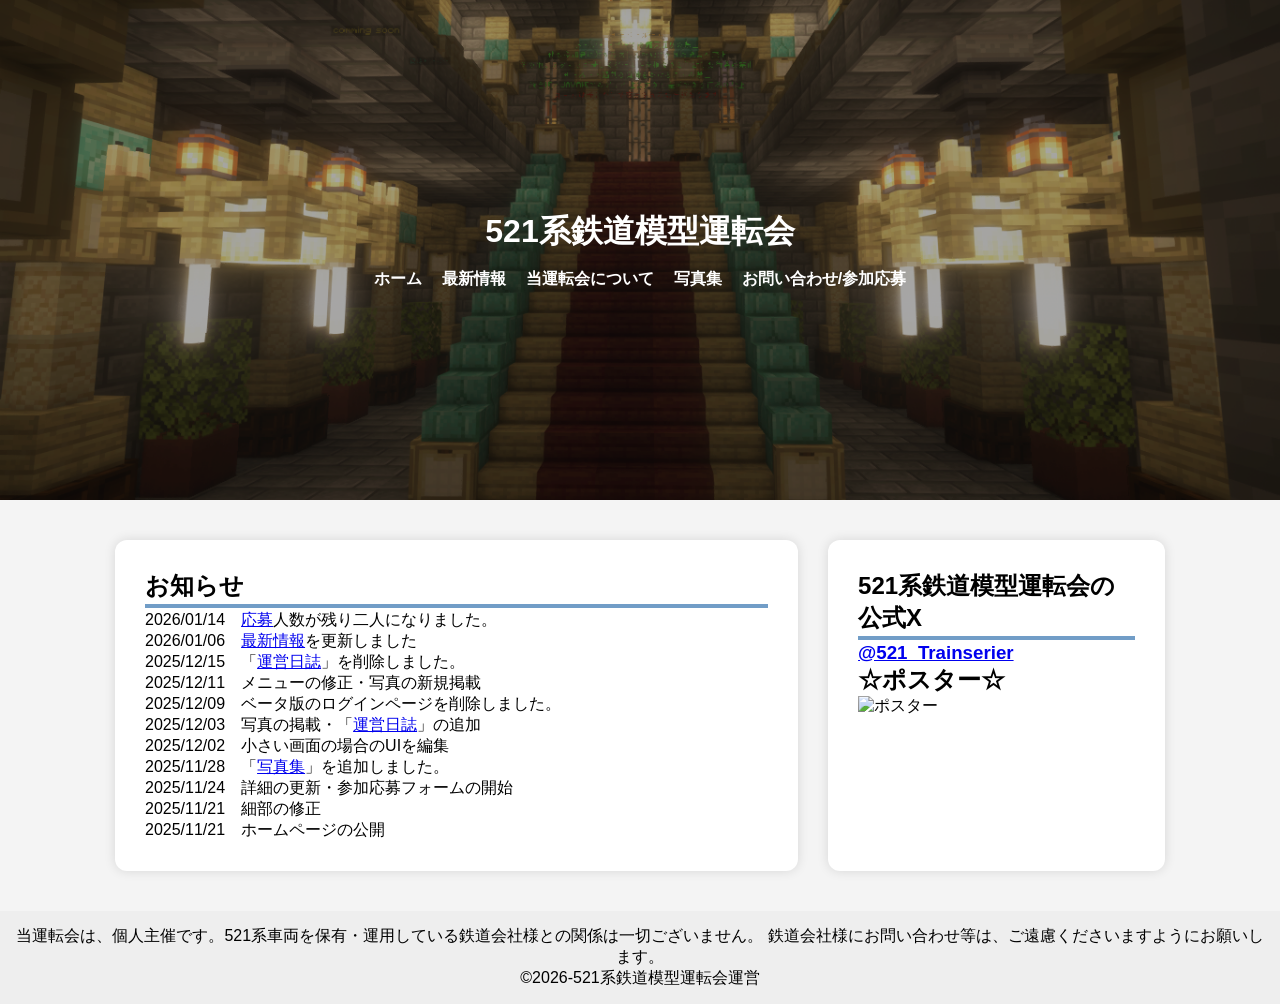
==== index.html @ af1ef17d "commit" ====
<!DOCTYPE html>
<html lang="ja">
<head>
    <meta charset="UTF-8">
    <meta name="viewport" content="width=device-width, initial-scale=1.0">
    <meta property="og:title" content="521系鉄道模型運転会">
    <meta property="og:description" content="このサイトは521系鉄道模型運転会の公式webサイトです。管理者:akiaki">
    <meta >
    <meta property="og:title" content="521系鉄道模型運転会">
    <meta property="og:description" content="このサイトは521系鉄道模型運転会の公式webサイトです。管理者:akiaki">
    <meta property="og:image" content="https://nme.521train.f5.si/ogp.png">
    <meta property="og:url" content="https://nme.521train.f5.si/">
    <meta property="og:type" content="website">
    <meta name="twitter:card" content="summary_large_image">
    <title>521運転会-ホームページ</title>
    <link rel="stylesheet" href="style.css">
</head>
<body>
<script>
function toggleMenu() {
    const menu = document.getElementById("navMenu");
    menu.classList.toggle("active");
}
</script>


<header class="hero-header">
    <div class="overlay">
        <h1>521系鉄道模型運転会</h1>

        <!-- ▼ ハンバーガーメニュー ▼ -->
        <div class="hamburger" onclick="toggleMenu()">
            <span></span>
            <span></span>
            <span></span>
        </div>

        <nav id="navMenu">
            <a href="index.html">ホーム</a>
            <a href="event.html">最新情報</a>
            <a href="access.html">当運転会について</a>
            <a href="album.html">写真集</a>
            <a href="contact.html">お問い合わせ/参加応募</a>
         </nav>
    </div>
</header>


<main class="two-column">

    <section class="info left-box">
        <h2>お知らせ</h2>
        <div style="height: 4px; background-color: #3170aeaf; margin: 2px 0;"></div>
        <p>2026/01/14　<a href="contact.html">応募</a>人数が残り二人になりました。</p>
        <p>2026/01/06　<a href="event.html">最新情報</a>を更新しました</p>
        <p>2025/12/15　「<a href="nissi.html">運営日誌</a>」を削除しました。</p>
        <p>2025/12/11　メニューの修正・写真の新規掲載</p>
        <p>2025/12/09　ベータ版のログインページを削除しました。</p>
        <p>2025/12/03　写真の掲載・「<a href="nissi.html">運営日誌</a>」の追加</p>
        <p>2025/12/02　小さい画面の場合のUIを編集</p>
        <p>2025/11/28　「<a href="album.html">写真集</a>」を追加しました。</p>
        <p>2025/11/24　詳細の更新・参加応募フォームの開始</p>
        <p>2025/11/21　細部の修正</p>
        <p>2025/11/21　ホームページの公開</p>
    </section>

    <aside class="side-box">
        <h2>521系鉄道模型運転会の公式X</h2>
        <div style="height: 4px; background-color: #3170aeaf; margin: 2px 0;"></div>
        <h3><a href="https://x.com/521_Trainseries?t=NNTE3mVHKXJAM28-CCirFQ&s=09">@521_Trainserier</a></h3>
        <h2>☆ポスター☆</h2>
        <img src="ing/posta.jpg" alt="ポスター" class="responsive-img">        
    </aside>

</main>


<footer>
    <p>当運転会は、個人主催です。521系車両を保有・運用している鉄道会社様との関係は一切ございません。
鉄道会社様にお問い合わせ等は、ご遠慮くださいますようにお願いします。</p>
    <p>©2026-521系鉄道模型運転会運営</p>
</footer>

</body>
</html>
---- style.css ----
* {
    margin: 0;
    padding: 0;
    box-sizing: border-box;
}

body {
    font-family: sans-serif;
    background: #f4f4f4;
}

.hero-header {
    width: 100%;
    height: 500px;
    background-image: url("image.png");
    background-size: cover;
    background-position: center;
    position: relative;
    z-index: 1;
}

.hero-header .overlay {
    width: 100%;
    height: 100%;
    background: rgba(0,0,0,0.35);
    display: flex;
    flex-direction: column;
    justify-content: center;
    align-items: center;
    text-align: center;
    position: relative;
    z-index: 2;
}

.hero-header h1 {
    color: white;
    font-size: 2rem;
    margin-bottom: 15px;
}

main {
    max-width: 1100px; 
    margin: 40px auto;
    padding: 0 25px;
}

.info, .event {
    background: white;
    padding: 30px; 
    border-radius: 12px;
    box-shadow: 0 0 12px rgba(0,0,0,0.12);
}

footer {
    text-align: center;
    background: #eee;
    padding: 15px;
    margin-top: 40px;
}

@media screen and (max-width: 600px) {
    .hero-header {
        height: 180px;
    }

    .hero-header h1 {
        font-size: 1.5rem;
    }
}

.map-container {
    margin-top: 15px;
    border-radius: 10px;
    overflow: hidden;
    box-shadow: 0 0 10px rgba(0,0,0,0.15);
}

.two-column {
    display: flex;
    gap: 30px;
    max-width: 1100px;
    margin: 40px auto;
    padding: 0 25px;
}

.left-box {
    flex: 3.6;
    padding: 30px;
}

.side-box {
    flex: 1.6;
    background: white;
    padding: 30px;
    border-radius: 12px;
    box-shadow: 0 0 12px rgba(0,0,0,0.12);
}

.side-box ul {
    padding-left: 25px;
}

/* スマホでは縦並び */
@media screen and (max-width: 700px) {
    .two-column {
        flex-direction: column;
        gap: 20px;
    }
}

.responsive-img {
  max-width: 100%;
  height: auto;
  display: block;
}


/* ▼ PCメニュー（通常の横並び） ▼ */
nav {
    display: flex;
    gap: 20px;
    flex-wrap: wrap;
}

nav a {
    color: white;
    text-decoration: none;
    font-weight: bold;
}

nav a:hover {
    text-decoration: underline;
}


/* ▼ ハンバーガー（PCでは非表示） ▼ */
.hamburger {
    display: none;
    cursor: pointer;
    flex-direction: column;
    gap: 5px;
    width: 30px;
}

.hamburger span {
    display: block;
    height: 3px;
    background: white;
    border-radius: 3px;
}


/* ▼ スマホ表示時（ここからが追加＆最終形） ▼ */
@media (max-width: 768px) {

    /* ハンバーガーを右上へ */
    .hamburger {
        display: flex;
        position: absolute;
        top: 15px;
        right: 15px;
        z-index: 1002;
    }

    /* ▼ メニュー本体（縦に並べる・ハンバーガーの下に表示） ▼ */
    nav {
        position: absolute;
        top:  60px;
        right: 15px;
        flex-direction: column;   /* ←縦一列 */
        align-items: flex-start;  /* 左揃え */
        background: rgba(0,0,0,0.85);
        border-radius: 6px;
        padding: 0 15px;

        /* ▼ 開閉アニメーション ▼ */
        max-height: 0;
        overflow: hidden;
        transition: max-height 0.3s ease;
        gap: 0;
    }

    nav a {
        width: 100%;
        padding: 12px 0;
        border-bottom: 1px solid rgba(255,255,255,0.2);
    }

    nav a:last-child {
        border-bottom: none;
    }

    /* 開いたとき */
    nav.active {
        max-height: 1000px;
    }
}

@media (max-width: 768px) {
    .hero-header h1 {
        font-size: 2.4rem;   /* ← 好きな大きさに変えてOK */
        margin-top: 40px;    /* タイトルを少し下げたい場合 */
    }
}
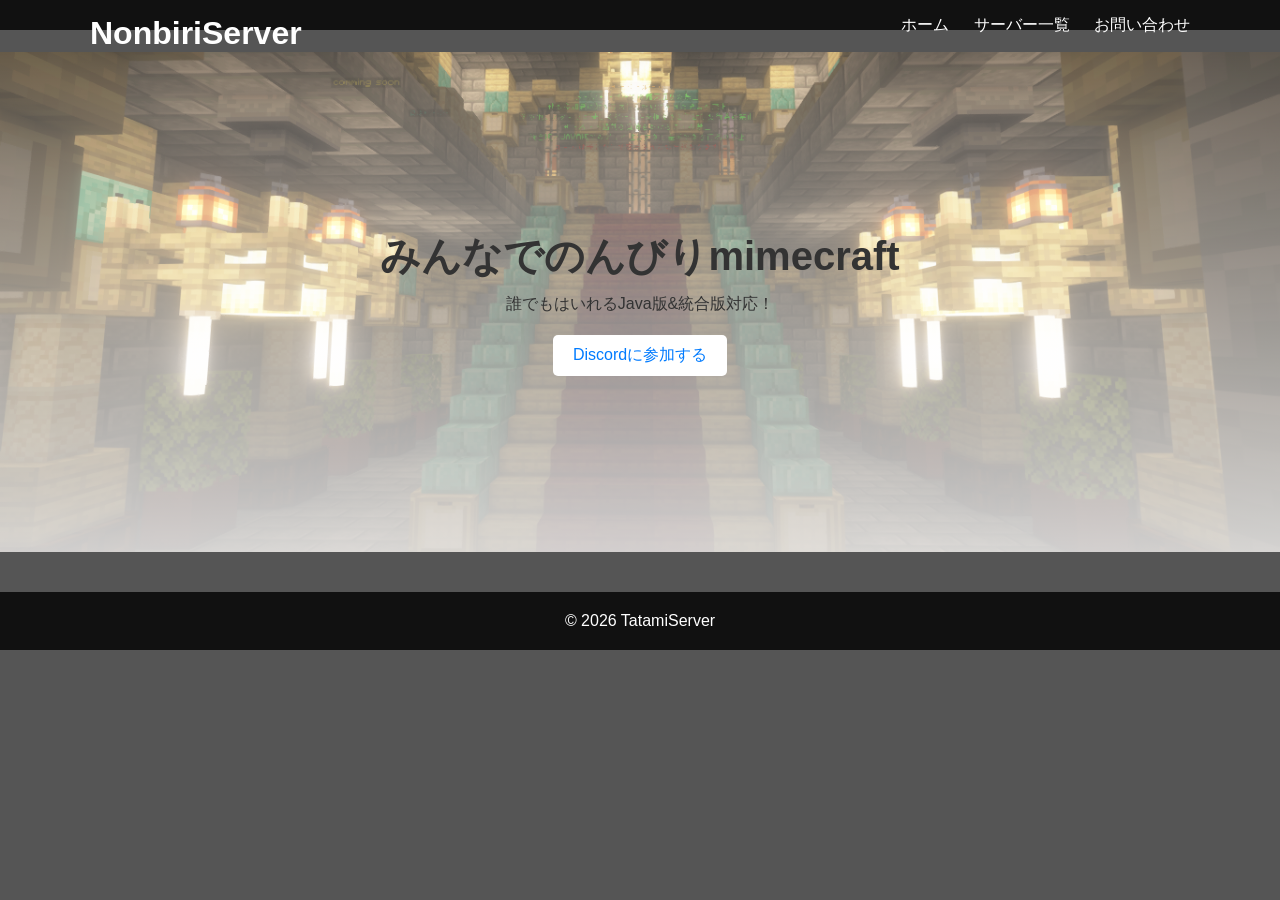
==== commit 21debe7c: "Rename indext.html to index.html" ====
--- a/index.html
+++ b/index.html
@@ -1,85 +1,42 @@
 <!DOCTYPE html>
 <html lang="ja">
 <head>
-    <meta charset="UTF-8">
-    <meta name="viewport" content="width=device-width, initial-scale=1.0">
-    <meta property="og:title" content="521系鉄道模型運転会">
-    <meta property="og:description" content="このサイトは521系鉄道模型運転会の公式webサイトです。管理者:akiaki">
-    <meta >
-    <meta property="og:title" content="521系鉄道模型運転会">
-    <meta property="og:description" content="このサイトは521系鉄道模型運転会の公式webサイトです。管理者:akiaki">
-    <meta property="og:image" content="https://nme.521train.f5.si/ogp.png">
-    <meta property="og:url" content="https://nme.521train.f5.si/">
-    <meta property="og:type" content="website">
-    <meta name="twitter:card" content="summary_large_image">
-    <title>521運転会-ホームページ</title>
-    <link rel="stylesheet" href="style.css">
+  <meta charset="UTF-8">
+  <meta name="viewport" content="width=device-width, initial-scale=1.0">
+  <title>のんびりサーバー公式ホームページ</title>
+  <link rel="stylesheet" href="stylet.css">
 </head>
 <body>
-<script>
-function toggleMenu() {
-    const menu = document.getElementById("navMenu");
-    menu.classList.toggle("active");
-}
-</script>
 
+  <!-- ヘッダー -->
+  <header class="header">
+    <div class="container">
+      <h1 class="logo">NonbiriServer</h1>
+      <nav>
+        <ul class="nav">
+          <li><a href="#">ホーム</a></li>
+          <li><a href="#">サーバー一覧</a></li>
+          <li><a href="#">お問い合わせ</a></li>
+        </ul>
+      </nav>
+    </div>
+  </header>
 
-<header class="hero-header">
-    <div class="overlay">
-        <h1>521系鉄道模型運転会</h1>
+  <!-- ヒーロー -->
+  <section class="hero">
+    <div class="container">
+      <h2>みんなでのんびりmimecraft</h2>
+      <p>誰でもはいれるJava版&統合版対応！</p>
+      <a href="#" class="btn">Discordに参加する</a>
+    </div>
+  </section>
 
-        <!-- ▼ ハンバーガーメニュー ▼ -->
-        <div class="hamburger" onclick="toggleMenu()">
-            <span></span>
-            <span></span>
-            <span></span>
-        </div>
-
-        <nav id="navMenu">
-            <a href="index.html">ホーム</a>
-            <a href="event.html">最新情報</a>
-            <a href="access.html">当運転会について</a>
-            <a href="album.html">写真集</a>
-            <a href="contact.html">お問い合わせ/参加応募</a>
-         </nav>
+  <!-- フッター -->
+  <footer class="footer">
+    <div class="container">
+      <p>&copy; 2026 TatamiServer</p>
     </div>
-</header>
-
-
-<main class="two-column">
-
-    <section class="info left-box">
-        <h2>お知らせ</h2>
-        <div style="height: 4px; background-color: #3170aeaf; margin: 2px 0;"></div>
-        <p>2026/01/14　<a href="contact.html">応募</a>人数が残り二人になりました。</p>
-        <p>2026/01/06　<a href="event.html">最新情報</a>を更新しました</p>
-        <p>2025/12/15　「<a href="nissi.html">運営日誌</a>」を削除しました。</p>
-        <p>2025/12/11　メニューの修正・写真の新規掲載</p>
-        <p>2025/12/09　ベータ版のログインページを削除しました。</p>
-        <p>2025/12/03　写真の掲載・「<a href="nissi.html">運営日誌</a>」の追加</p>
-        <p>2025/12/02　小さい画面の場合のUIを編集</p>
-        <p>2025/11/28　「<a href="album.html">写真集</a>」を追加しました。</p>
-        <p>2025/11/24　詳細の更新・参加応募フォームの開始</p>
-        <p>2025/11/21　細部の修正</p>
-        <p>2025/11/21　ホームページの公開</p>
-    </section>
-
-    <aside class="side-box">
-        <h2>521系鉄道模型運転会の公式X</h2>
-        <div style="height: 4px; background-color: #3170aeaf; margin: 2px 0;"></div>
-        <h3><a href="https://x.com/521_Trainseries?t=NNTE3mVHKXJAM28-CCirFQ&s=09">@521_Trainserier</a></h3>
-        <h2>☆ポスター☆</h2>
-        <img src="ing/posta.jpg" alt="ポスター" class="responsive-img">        
-    </aside>
-
-</main>
-
-
-<footer>
-    <p>当運転会は、個人主催です。521系車両を保有・運用している鉄道会社様との関係は一切ございません。
-鉄道会社様にお問い合わせ等は、ご遠慮くださいますようにお願いします。</p>
-    <p>©2026-521系鉄道模型運転会運営</p>
-</footer>
+  </footer>
 
 </body>
 </html>
--- a/stylet.css
+++ b/stylet.css
@@ -0,0 +1,123 @@
+* {
+  margin: 0;
+  padding: 0;
+  box-sizing: border-box;
+  font-family: sans-serif;
+}
+
+body {
+  background: #555;
+  color: #333;
+}
+
+.container {
+  width: 90%;
+  max-width: 1100px;
+  margin: auto;
+}
+
+/* ヘッダー */
+.header {
+  background: #111;
+  color: white;
+  padding: 15px 0;
+}
+
+.logo {
+  float: left;
+}
+
+.nav {
+  list-style: none;
+  float: right;
+}
+
+.nav li {
+  display: inline;
+  margin-left: 20px;
+}
+
+.nav a {
+  color: white;
+  text-decoration: none;
+}
+
+/* ヒーロー */
+.hero {
+  position: relative;
+  height: 500px;
+  width: 100%;
+  background: url("image.png") center / cover no-repeat;
+  display: flex;
+  align-items: center;
+  justify-content: center;
+  text-align: center;
+  overflow:  hidden;
+  margin-top: 70px;
+  margin: 0;
+}
+
+/* 白い透かし */
+.hero::before {
+  content: "";              
+  position: absolute;
+  inset: 0;
+
+  background: linear-gradient(
+    to bottom,
+    rgba(255,255,255,0.2),
+    rgba(255,255,255,0.8)
+  );
+
+  z-index: 1;
+}
+
+/* テキストを前に出す */
+.hero .container {
+  position: relative;
+  z-index: 2;
+}
+
+.hero h2 {
+  font-size: 2.5em;
+  margin-bottom: 10px;
+}
+
+.btn {
+  display: inline-block;
+  margin-top: 20px;
+  padding: 10px 20px;
+  background: white;
+  color: #007bff;
+  text-decoration: none;
+  border-radius: 5px;
+}
+
+/* サービス */
+.services {
+  padding: 60px 0;
+  text-align: center;
+}
+
+.cards {
+  display: flex;
+  gap: 20px;
+  margin-top: 30px;
+}
+
+.card {
+  background: white;
+  padding: 20px;
+  flex: 1;
+  border-radius: 10px;
+  box-shadow: 0 2px 8px rgba(0,0,0,0.1);
+}
+
+/* フッター */
+.footer {
+  background: #111;
+  color: white;
+  text-align: center;
+  padding: 20px 0;
+  margin-top: 40px;
+}
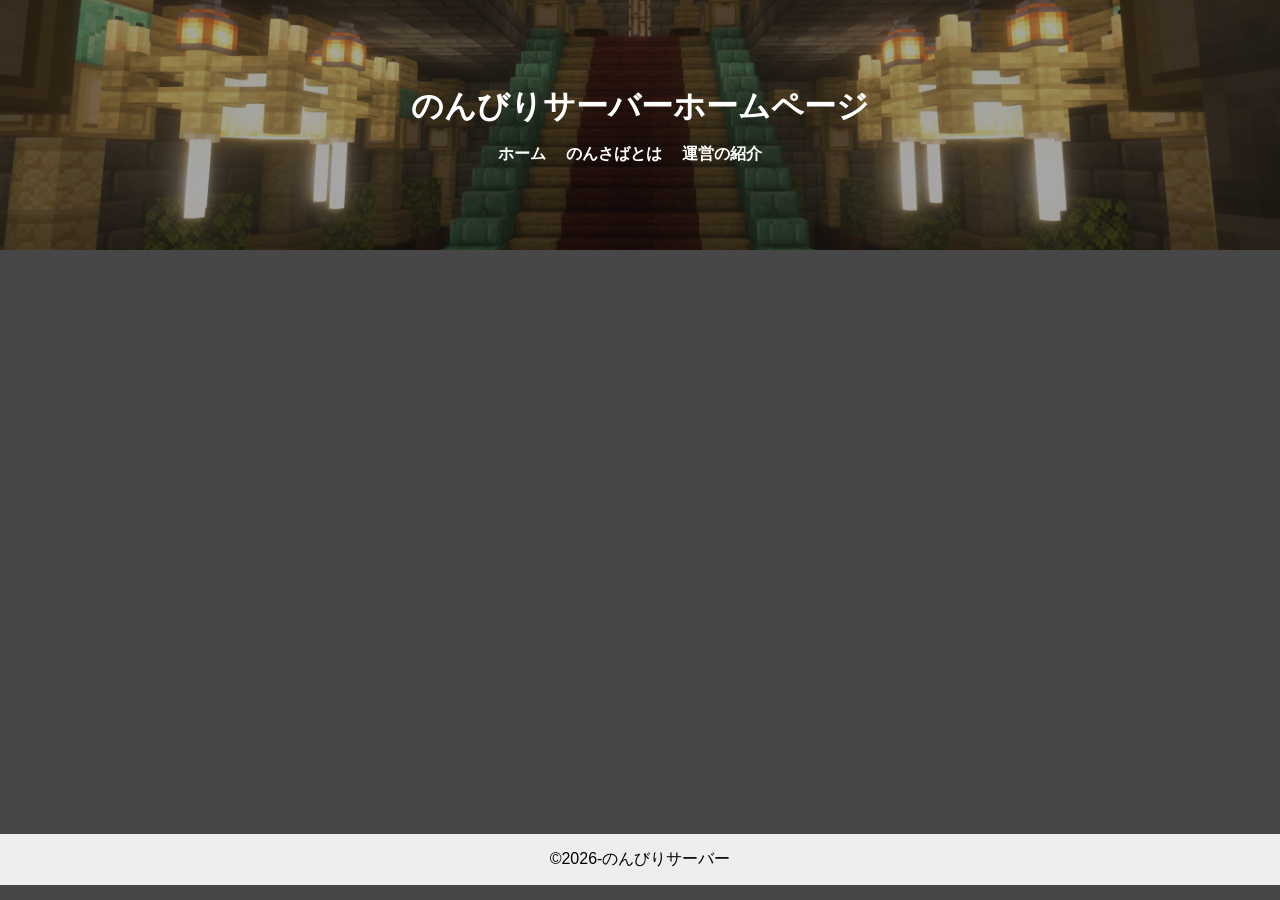
==== commit d00422a6: "fastwwwwww" ====
--- a/index.html
+++ b/index.html
@@ -1,42 +1,58 @@
-<!DOCTYPE html>
-<html lang="ja">
-<head>
-  <meta charset="UTF-8">
-  <meta name="viewport" content="width=device-width, initial-scale=1.0">
-  <title>のんびりサーバー公式ホームページ</title>
-  <link rel="stylesheet" href="stylet.css">
-</head>
-<body>
-
-  <!-- ヘッダー -->
-  <header class="header">
-    <div class="container">
-      <h1 class="logo">NonbiriServer</h1>
-      <nav>
-        <ul class="nav">
-          <li><a href="#">ホーム</a></li>
-          <li><a href="#">サーバー一覧</a></li>
-          <li><a href="#">お問い合わせ</a></li>
-        </ul>
-      </nav>
-    </div>
-  </header>
-
-  <!-- ヒーロー -->
-  <section class="hero">
-    <div class="container">
-      <h2>みんなでのんびりmimecraft</h2>
-      <p>誰でもはいれるJava版&統合版対応！</p>
-      <a href="#" class="btn">Discordに参加する</a>
-    </div>
-  </section>
-
-  <!-- フッター -->
-  <footer class="footer">
-    <div class="container">
-      <p>&copy; 2026 TatamiServer</p>
-    </div>
-  </footer>
-
-</body>
-</html>
+<!DOCTYPE html>
+<html lang="ja">
+<head>
+    <meta charset="UTF-8">
+    <meta name="viewport" content="width=device-width, initial-scale=1.0">
+    <meta property="og:title" content="のんびりサーバー公式ホームページ">
+    <meta property="og:description" content="このサイトはのんびりサーバーの公式webサイトです。">
+    <meta property="og:title" content="のんびりサーバー公式ホームページ">
+    <meta property="og:description" content="このサイトはのんびりサーバーの公式webサイトです。">
+    <meta property="og:image" content="https://test/image.png">
+    <meta property="og:url" content="https://test.com/">
+    <meta property="og:type" content="website">
+    <meta name="twitter:card" content="summary_large_image">
+    <title>のんびりサーバーホームページ</title>
+    <link rel="stylesheet" href="styles.css">
+</head>
+<body>
+<script>
+function toggleMenu() {
+    const menu = document.getElementById("navMenu");
+    menu.classList.toggle("active");
+}
+</script>
+
+
+<header class="hero-header">
+    <div class="overlay">
+        <h1>のんびりサーバーホームページ</h1>
+
+        <!-- ▼ ハンバーガーメニュー ▼ -->
+        <div class="hamburger" onclick="toggleMenu()">
+            <span></span>
+            <span></span>
+            <span></span>
+        </div>
+
+        <nav id="navMenu">
+            <a href="index.html">ホーム</a>
+            <a href="contents.html">のんさばとは</a>
+            <a href="staff.html">運営の紹介</a>
+            <a href=""></a>
+         </nav>
+    </div>
+</header>
+
+
+<main class="">
+    <iframe src="https://discord.com/widget?id=1409113373324345399&theme=dark" width="1000" height="500" allowtransparency="true" frameborder="0" sandbox="allow-popups allow-popups-to-escape-sandbox allow-same-origin allow-scripts"></iframe>
+    <p></p>
+</main>
+
+
+<footer>
+    <p>©2026-のんびりサーバー</p>
+</footer>
+
+</body>
+</html>
--- a/styles.css
+++ b/styles.css
@@ -0,0 +1,210 @@
+* {
+    margin: 0;
+    padding: 0;
+    box-sizing: border-box;
+}
+
+body {
+    font-family: sans-serif;
+    background: #474747;
+}
+
+.hero-header {
+    width: 100%;
+    height: 250px;
+    background-image: url("image.png");
+    background-size: cover;
+    background-position: center;
+    position: relative;
+    z-index: 1;
+}
+
+.hero-header .overlay {
+    width: 100%;
+    height: 100%;
+    background: rgba(0,0,0,0.35);
+    display: flex;
+    flex-direction: column;
+    justify-content: center;
+    align-items: center;
+    text-align: center;
+    position: relative;
+    z-index: 2;
+}
+
+.hero-header h1 {
+    color: white;
+    font-size: 2rem;
+    margin-bottom: 15px;
+}
+
+main {
+    max-width: 1100px; 
+    margin: 40px auto;
+    padding: 0 25px;
+}
+
+.profile {
+    padding: 50px 20px;
+    text-align: center;
+    background: #121212;
+    color: white;
+}
+
+.profile h2 {
+    margin-bottom: 30px;
+    font-size: 28px;
+}
+
+/* 横並び */
+.profile-container {
+    display: flex;
+    justify-content: center;
+    gap: 25px;
+    flex-wrap: wrap;
+}
+
+/* カード */
+.profile-card {
+    background: #1e1e1e;
+    padding: 20px;
+    border-radius: 15px;
+    width: 220px;
+
+    transition: 0.3s;
+    box-shadow: 0 5px 15px rgba(0,0,0,0.4);
+}
+
+/* ホバーで光る */
+.profile-card:hover {
+    transform: translateY(-10px);
+    box-shadow: 0 10px 25px rgba(0, 255, 191, 0.5);
+}
+
+/* アイコン */
+.profile-card img {
+    width: 100px;
+    height: 100px;
+    border-radius: 50%;
+    margin-bottom: 10px;
+}
+
+/* 名前 */
+.profile-card h3 {
+    margin-bottom: 5px;
+}
+
+/* 役職 */
+.role {
+    font-size: 14px;
+    color: #00bfff;
+    margin-bottom: 10px;
+}
+
+footer {
+    text-align: center;
+    background: #eee;
+    padding: 15px;
+    margin-top: 40px;
+}
+
+@media screen and (max-width: 600px) {
+    .hero-header {
+        height: 180px;
+    }
+
+    .hero-header h1 {
+        font-size: 1.5rem;
+    }
+}
+
+
+
+
+/* ▼ PCメニュー（通常の横並び） ▼ */
+nav {
+    display: flex;
+    gap: 20px;
+    flex-wrap: wrap;
+}
+
+nav a {
+    color: white;
+    text-decoration: none;
+    font-weight: bold;
+}
+
+nav a:hover {
+    text-decoration: underline;
+}
+
+
+/* ▼ ハンバーガー（PCでは非表示） ▼ */
+.hamburger {
+    display: none;
+    cursor: pointer;
+    flex-direction: column;
+    gap: 5px;
+    width: 30px;
+}
+
+.hamburger span {
+    display: block;
+    height: 3px;
+    background: white;
+    border-radius: 3px;
+}
+
+
+/* ▼ スマホ表示時（ここからが追加＆最終形） ▼ */
+@media (max-width: 768px) {
+
+    /* ハンバーガーを右上へ */
+    .hamburger {
+        display: flex;
+        position: absolute;
+        top: 15px;
+        right: 15px;
+        z-index: 1002;
+    }
+
+    /* ▼ メニュー本体（縦に並べる・ハンバーガーの下に表示） ▼ */
+    nav {
+        position: absolute;
+        top:  60px;
+        right: 15px;
+        flex-direction: column;   /* ←縦一列 */
+        align-items: flex-start;  /* 左揃え */
+        background: rgba(0,0,0,0.85);
+        border-radius: 6px;
+        padding: 0 15px;
+
+        /* ▼ 開閉アニメーション ▼ */
+        max-height: 0;
+        overflow: hidden;
+        transition: max-height 0.3s ease;
+        gap: 0;
+    }
+
+    nav a {
+        width: 100%;
+        padding: 12px 0;
+        border-bottom: 1px solid rgba(255,255,255,0.2);
+    }
+
+    nav a:last-child {
+        border-bottom: none;
+    }
+
+    /* 開いたとき */
+    nav.active {
+        max-height: 1000px;
+    }
+}
+
+@media (max-width: 768px) {
+    .hero-header h1 {
+        font-size: 2.4rem;  
+        margin-top: 40px;    
+    }
+}
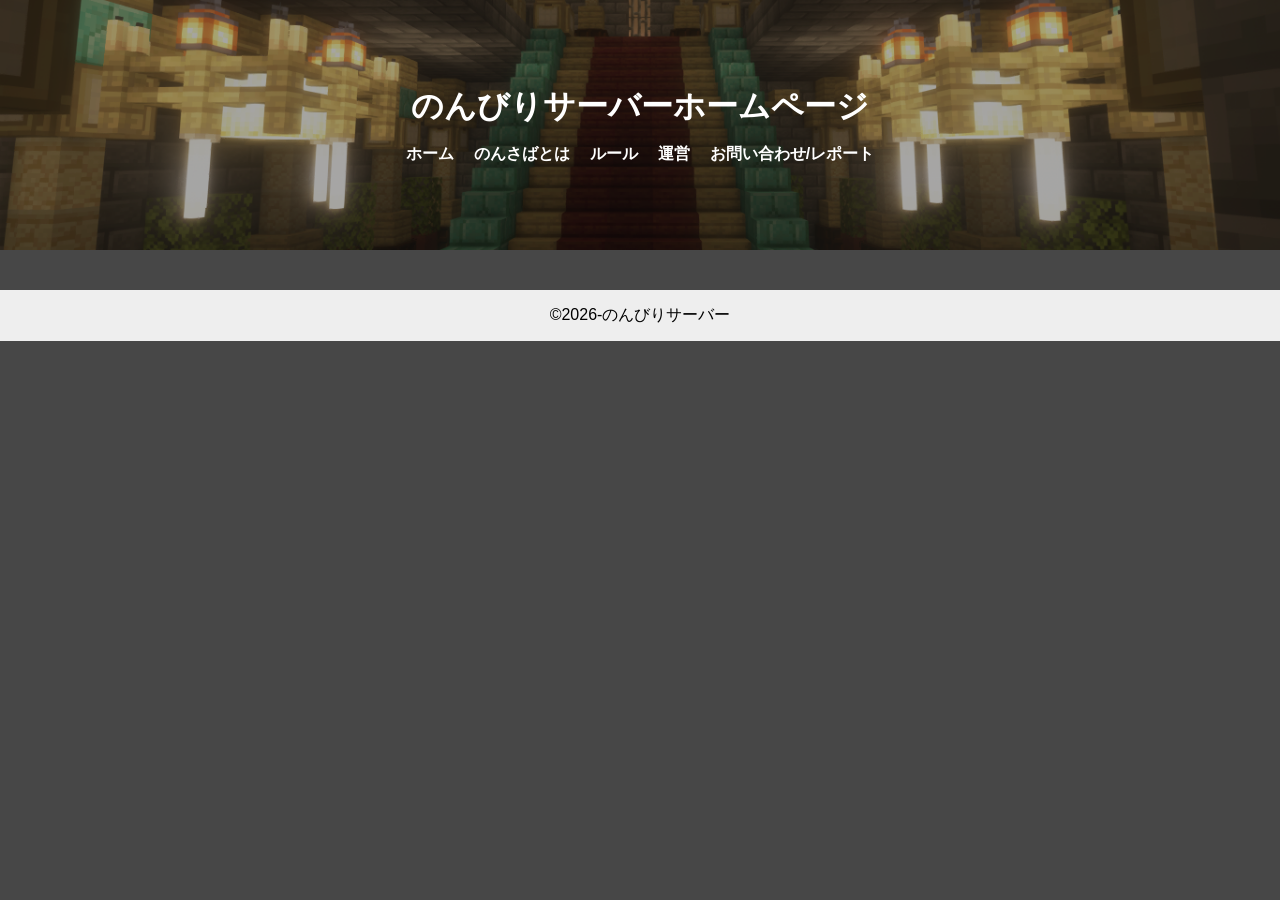
==== commit a7aba56f: "ひとまず完成。。。？staff,rule,reportの追加" ====
--- a/index.html
+++ b/index.html
@@ -35,18 +35,17 @@
         </div>
 
         <nav id="navMenu">
-            <a href="index.html">ホーム</a>
-            <a href="contents.html">のんさばとは</a>
-            <a href="staff.html">運営の紹介</a>
-            <a href=""></a>
+            <a href="index.html" class="nav-link">ホーム</a>
+            <a href="contents.html" class="nav-link">のんさばとは</a>
+            <a href="rule.html" class="nav-link">ルール</a>
+            <a href="staff.html" class="nav-link">運営</a>
+            <a href="report.html" class="nav-link">お問い合わせ/レポート</a>
          </nav>
     </div>
 </header>
 
 
 <main class="">
-    <iframe src="https://discord.com/widget?id=1409113373324345399&theme=dark" width="1000" height="500" allowtransparency="true" frameborder="0" sandbox="allow-popups allow-popups-to-escape-sandbox allow-same-origin allow-scripts"></iframe>
-    <p></p>
 </main>
 
 
--- a/styles.css
+++ b/styles.css
@@ -155,6 +155,44 @@
     border-radius: 3px;
 }
 
+/*アンダーバー*/
+.nav-link {
+    position: relative;
+    text-decoration: none;
+    font-weight: bold;
+}
+
+.nav-link::after {
+    content: '';
+    position: absolute;
+    bottom: 0;
+    left: 0;
+    width: 100%;
+    height: 5px;
+    background-color: rgba(0, 255, 191, 1);
+
+    transform: scaleX(0);
+    transition: transform 0.5s ease;
+    transform-origin: center;
+}
+
+.nav-link:hover::after {
+    transform: scaleX(1);
+}
+
+.content-box {
+    border: 2px solid #00ffbf;
+    padding: 20px;
+    margin: 20px auto;    
+    max-width: 800px;   
+    border-radius: 8px;
+    background-color: #121212; 
+    line-height: 1.6;
+    font-size: 20px;
+    color: #ffffff;
+}
+
+
 
 /* ▼ スマホ表示時（ここからが追加＆最終形） ▼ */
 @media (max-width: 768px) {
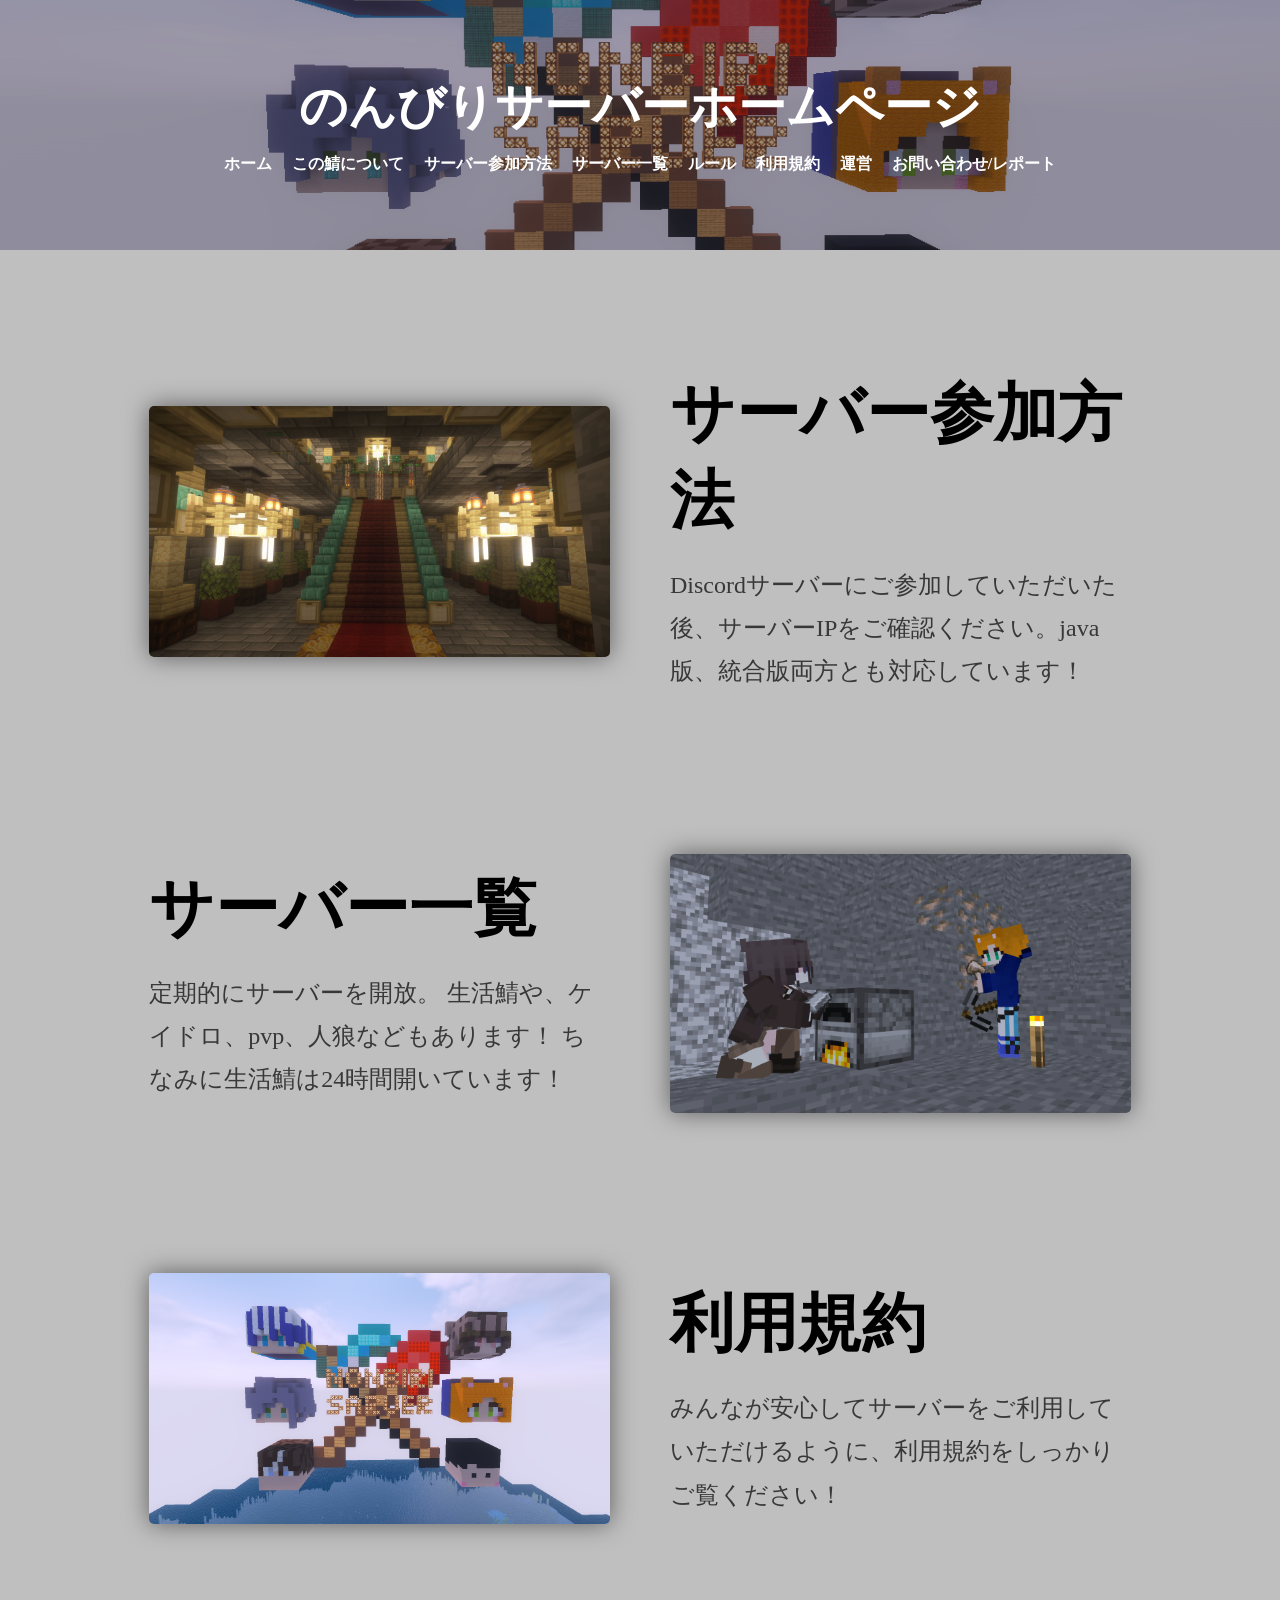
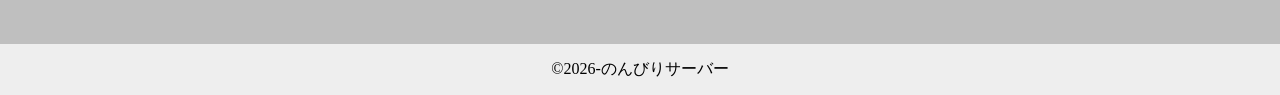
==== commit e37af852: "tukaretastaff,rule,reportの追加sonotomoromoro" ====
--- a/index.html
+++ b/index.html
@@ -36,8 +36,11 @@
 
         <nav id="navMenu">
             <a href="index.html" class="nav-link">ホーム</a>
-            <a href="contents.html" class="nav-link">のんさばとは</a>
+            <a href="contents.html" class="nav-link">この鯖について</a>
+            <a href="access.html" class="nav-link">サーバー参加方法</a>
+            <a href="server.html" class="nav-link">サーバー一覧</a>
             <a href="rule.html" class="nav-link">ルール</a>
+            <a href="terms.html" class="nav-link">利用規約</a>
             <a href="staff.html" class="nav-link">運営</a>
             <a href="report.html" class="nav-link">お問い合わせ/レポート</a>
          </nav>
@@ -48,6 +51,40 @@
 <main class="">
 </main>
 
+  <section class="content-section">
+    <img src="image.png" alt="サーバー画像">
+
+    <div class="text-box">
+      <a href="access.html"><h2>サーバー参加方法</h2></a>
+      <p>
+        Discordサーバーにご参加していただいた後、サーバーIPをご確認ください。java版、統合版両方とも対応しています！
+      </p>
+    </div>
+  </section>
+
+  <section class="content-section reverse">
+    <img src="nonnsv.png" alt="イベント画像">
+
+    <div class="text-box">
+      <h2>サーバー一覧</h2>
+      <p>
+        定期的にサーバーを開放。
+        生活鯖や、ケイドロ、pvp、人狼などもあります！
+        ちなみに生活鯖は24時間開いています！
+      </p>
+    </div>
+  </section>
+
+  <section class="content-section">
+    <img src="rogo.png" alt="サーバー画像">
+
+    <div class="text-box">
+      <a href="terms.html"><h2>利用規約</h2></a>
+      <p>
+        みんなが安心してサーバーをご利用していただけるように、利用規約をしっかりご覧ください！
+      </p>
+    </div>
+  </section>
 
 <footer>
     <p>©2026-のんびりサーバー</p>
--- a/styles.css
+++ b/styles.css
@@ -5,14 +5,17 @@
 }
 
 body {
-    font-family: sans-serif;
-    background: #474747;
+    font-family: "Yu Mincho",
+    "Hiragino Mincho ProN",
+    "MS PMincho",
+    serif;
+    background: #bfbfbf;
 }
 
 .hero-header {
     width: 100%;
     height: 250px;
-    background-image: url("image.png");
+    background-image: url("rogo.png");
     background-size: cover;
     background-position: center;
     position: relative;
@@ -34,7 +37,7 @@
 
 .hero-header h1 {
     color: white;
-    font-size: 2rem;
+    font-size: 3rem;
     margin-bottom: 15px;
 }
 
@@ -47,7 +50,7 @@
 .profile {
     padding: 50px 20px;
     text-align: center;
-    background: #121212;
+    background: #bbbbbb;
     color: white;
 }
 
@@ -66,7 +69,7 @@
 
 /* カード */
 .profile-card {
-    background: #1e1e1e;
+    background: #757575;
     padding: 20px;
     border-radius: 15px;
     width: 220px;
@@ -78,7 +81,7 @@
 /* ホバーで光る */
 .profile-card:hover {
     transform: translateY(-10px);
-    box-shadow: 0 10px 25px rgba(0, 255, 191, 0.5);
+    box-shadow: 0 10px 25px #8eff86
 }
 
 /* アイコン */
@@ -97,7 +100,7 @@
 /* 役職 */
 .role {
     font-size: 14px;
-    color: #00bfff;
+    color: #8eff86;
     margin-bottom: 10px;
 }
 
@@ -107,19 +110,6 @@
     padding: 15px;
     margin-top: 40px;
 }
-
-@media screen and (max-width: 600px) {
-    .hero-header {
-        height: 180px;
-    }
-
-    .hero-header h1 {
-        font-size: 1.5rem;
-    }
-}
-
-
-
 
 /* ▼ PCメニュー（通常の横並び） ▼ */
 nav {
@@ -169,7 +159,7 @@
     left: 0;
     width: 100%;
     height: 5px;
-    background-color: rgba(0, 255, 191, 1);
+    background-color: #8eff86;
 
     transform: scaleX(0);
     transition: transform 0.5s ease;
@@ -181,23 +171,64 @@
 }
 
 .content-box {
-    border: 2px solid #00ffbf;
     padding: 20px;
     margin: 20px auto;    
     max-width: 800px;   
     border-radius: 8px;
-    background-color: #121212; 
     line-height: 1.6;
     font-size: 20px;
-    color: #ffffff;
-}
-
-
-
-/* ▼ スマホ表示時（ここからが追加＆最終形） ▼ */
+    color: #000000;
+}
+
+.content-section {
+  display: flex;
+  align-items: center;
+  justify-content: center;
+  gap: 60px;
+
+  padding: 80px 10%;
+}
+
+/* reverseクラスが付いたら左右反転 */
+.content-section.reverse {
+  flex-direction: row-reverse;
+}
+
+.content-section img {
+  width: 45%;
+  border-radius: 5px;
+  object-fit: cover;
+
+  box-shadow: 0 0 25px rgba(0,0,0,0.5);
+}
+
+.text-box {
+  width: 45%;
+}
+
+.text-box h2 {
+  font-size: 64px;
+  margin-bottom: 20px;
+}
+
+.text-box p {
+  font-size: 24px;
+  line-height: 1.8;
+  color: #383838;
+}
+
+.text-box a {
+  text-decoration: none;
+  color: rgb(0, 0, 0);
+}
+
+.text-box a:visited {
+  color: rgb(0, 0, 0);
+}
+
+/* スマホ対応 */
 @media (max-width: 768px) {
 
-    /* ハンバーガーを右上へ */
     .hamburger {
         display: flex;
         position: absolute;
@@ -234,15 +265,36 @@
         border-bottom: none;
     }
 
-    /* 開いたとき */
     nav.active {
         max-height: 1000px;
     }
-}
-
-@media (max-width: 768px) {
+
+  .content-section,
+  .content-section.reverse {
+    flex-direction: column;
+  }
+
+  .content-section img,
+  .text-box {
+    width: 100%;
+  }
+
+  .text-box h2 {
+    font-size: 32px;
+  }
+
     .hero-header h1 {
         font-size: 2.4rem;  
         margin-top: 40px;    
     }
 }
+
+@media screen and (max-width: 600px) {
+    .hero-header {
+        height: 180px;
+    }
+
+    .hero-header h1 {
+        font-size: 1.5rem;
+    }
+}
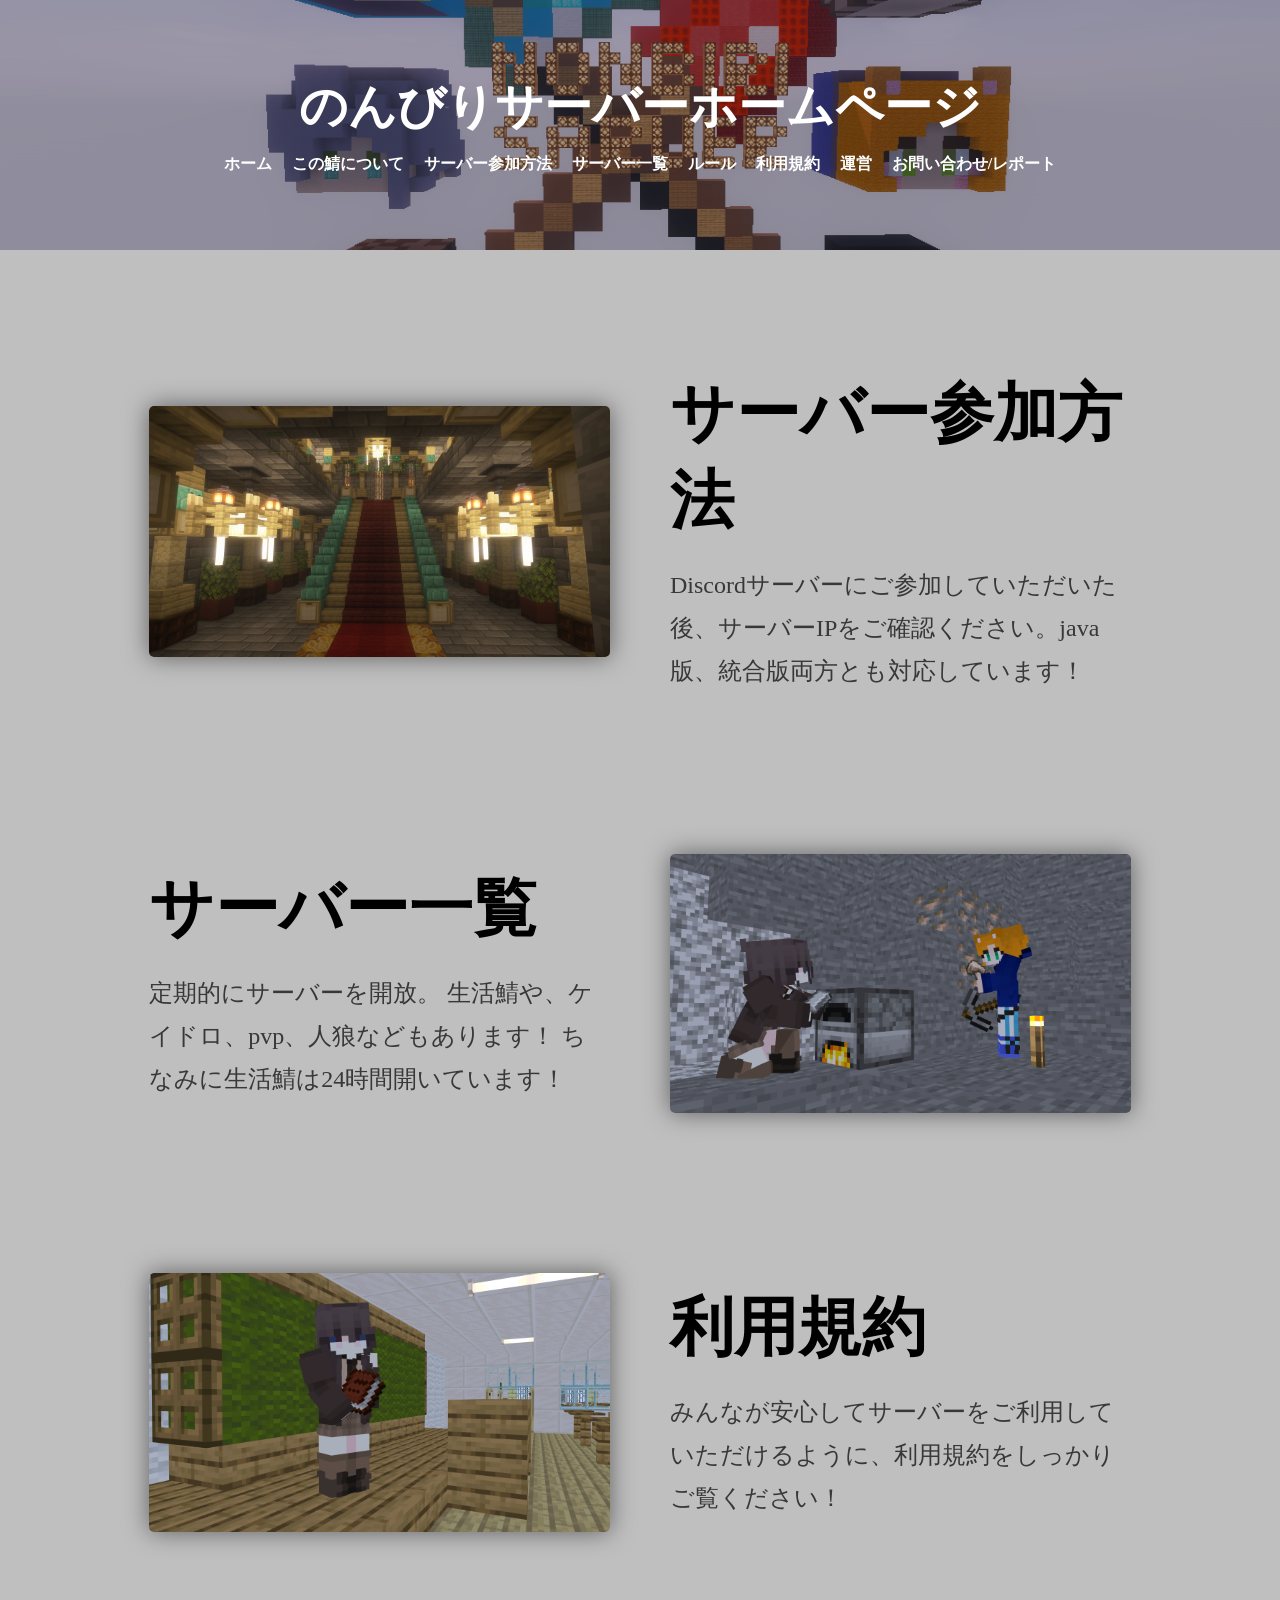
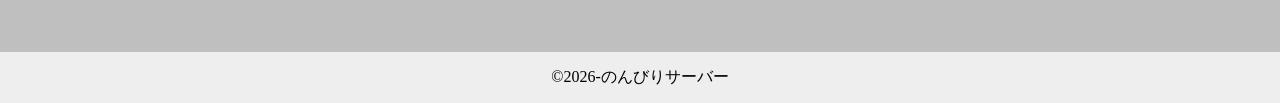
==== commit 306d19a1: "tukaretastaff,rule,reportの追加sonotomoromoro" ====
--- a/index.html
+++ b/index.html
@@ -66,7 +66,7 @@
     <img src="nonnsv.png" alt="イベント画像">
 
     <div class="text-box">
-      <h2>サーバー一覧</h2>
+      <a href="server.html"><h2>サーバー一覧</h2></a>
       <p>
         定期的にサーバーを開放。
         生活鯖や、ケイドロ、pvp、人狼などもあります！
@@ -76,7 +76,7 @@
   </section>
 
   <section class="content-section">
-    <img src="rogo.png" alt="サーバー画像">
+    <img src="nonnsv4.png" alt="サーバー画像">
 
     <div class="text-box">
       <a href="terms.html"><h2>利用規約</h2></a>
